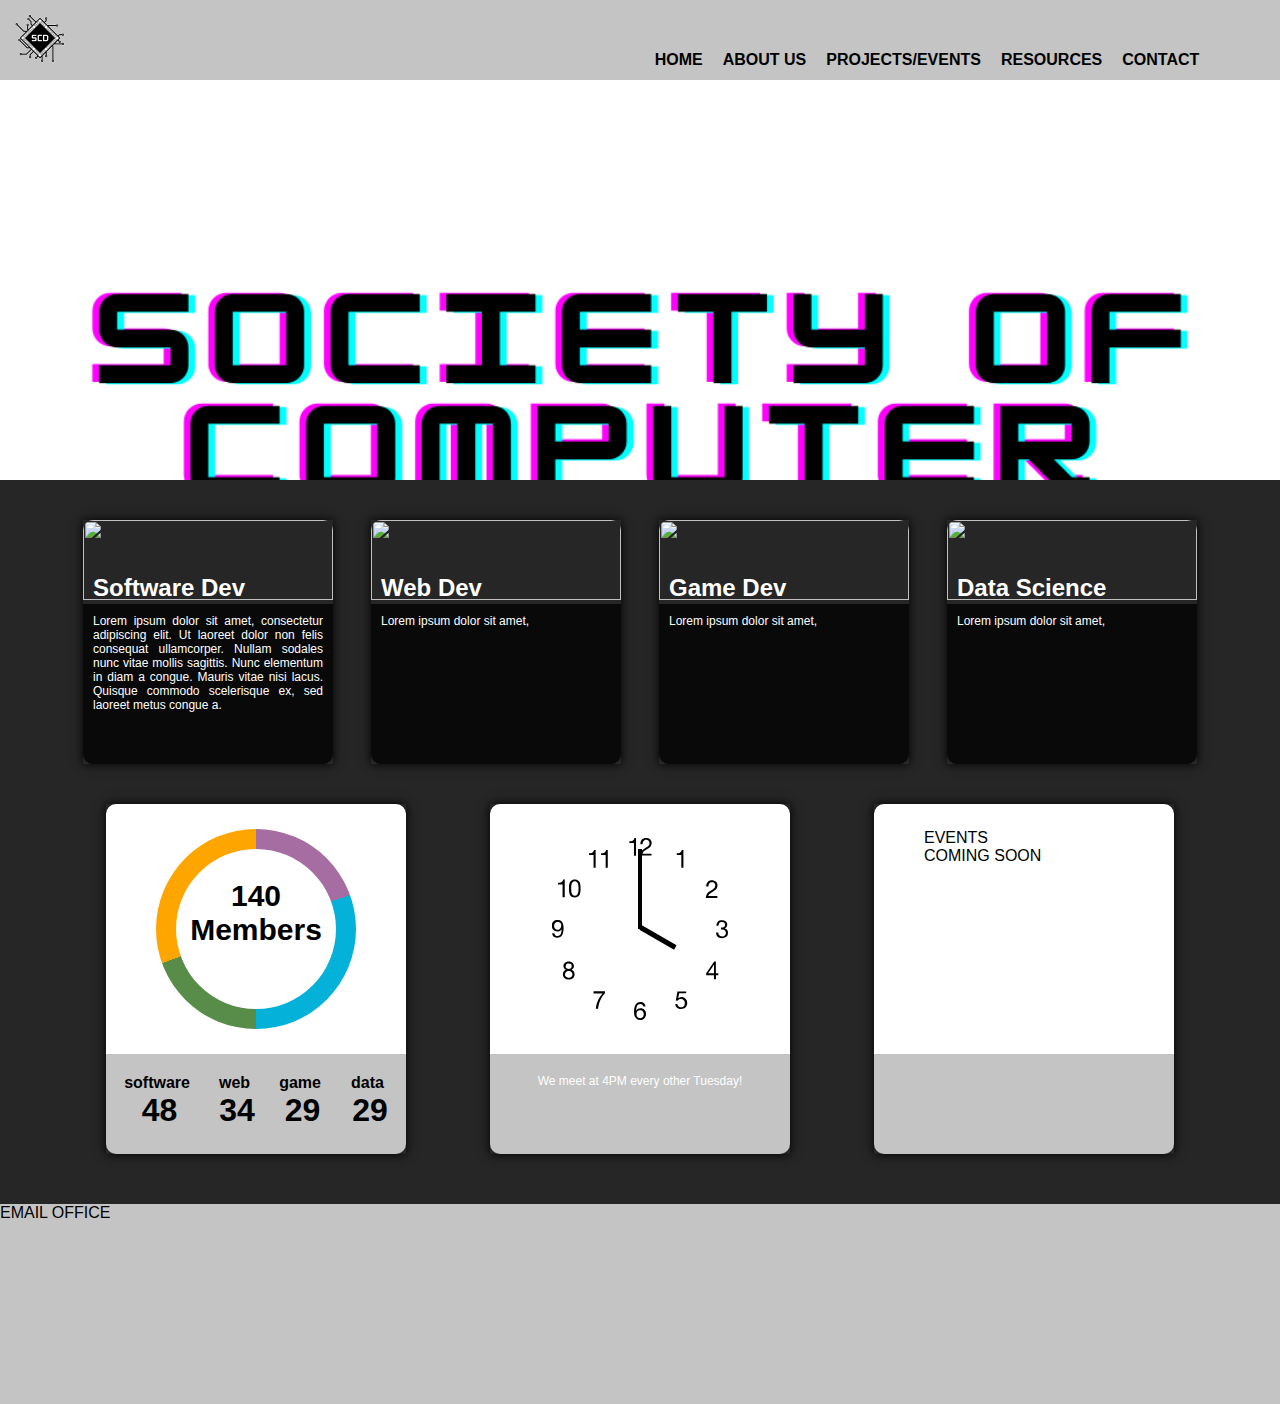
==== html/index.html @ 137231e8 "Folder Organization" ====
<!DOCTYPE html>
<html lang="en">
<head>
    <meta charset="UTF-8">
    <meta http-equiv="X-UA-Compatible" content="IE=edge">
    
    <link rel="icon" href="../images/SCD_Web_Icon.jpg" type="image/jpg">
    
    <meta name="viewport" content="width=device-width, initial-scale=1.0">
    <title>Society of Computer Developers</title>
    <link rel="stylesheet" href="../css/style.css">
   
</head>
<body>
    <div class="navbar">
        <a href="index.html" id="logo">
            <img class="logo" alt="SCD Logo" src="../images/SCD_Logo.png">
        </a>
        <nav>
            <ul class="menu">
                <div class="menu_item">
                    <li><a href="index.html" class="menu_link" id="home-page">HOME</a></li>
                </div>
                <div class="menu_item">
                    <li><a href="aboutUs.html" class="menu_link" id="about-page" >ABOUT US</a></li>
                </div>
                <div class="menu_item">
                    <li><a href="projects.html" class="menu_link" id="projects-page" >PROJECTS/EVENTS</a></li>
                </div>
                <div class="menu_item">
                    <li><a href="aboutUs.html" class="menu_link" id="about-page" >RESOURCES</a></li>
                </div>
                <div class="menu_item">
                    <li><a href="aboutUs.html" class="menu_link" id="about-page" >CONTACT</a></li>
                </div>
            </ul>
        </nav>
    </div>

    <div class="parallax"></div>
    

    <div class="container">

       
        <div class="info_tile">
            <img alt="" src="/images/software.jpg">
            <h2>Software Dev</h2>
            <div class="info_text">
                <p>Lorem ipsum dolor sit amet, consectetur adipiscing elit. Ut laoreet dolor non felis consequat ullamcorper. Nullam sodales nunc vitae mollis sagittis. Nunc elementum in diam a congue. Mauris vitae nisi lacus. Quisque commodo scelerisque ex, sed laoreet metus congue a.</p>
            </div>
        </div>
        <div class="info_tile">
            <img alt="" src="/images/software.jpg">
            <h2>Web Dev</h2>
            <div class="info_text">
                <p>Lorem ipsum dolor sit amet,</p>
            </div>
        </div>
        <div class="info_tile">
            <img alt="" src="/images/software.jpg">
            <h2>Game Dev</h2>
            <div class="info_text">
                <p>Lorem ipsum dolor sit amet,</p>
            </div>
        </div>
        <div class="info_tile">
            <img alt="" src="/images/software.jpg">
            <h2>Data Science</h2>
            <div class="info_text">
                <p>Lorem ipsum dolor sit amet,</p>
            </div>
        </div>
    </div>

    <div class="container">
        <div class="data_tile">
            <div class="data_body">
                <div class="piechart">
                    <div class="circle"> 140 Members</div>
                </div>
            </div>
            <div class="data_num">
                <div class="data_text" >
                    <h3>software</h3>
                    <h4>48</h4>
                </div>
                <div class="data_text" style="margin-left:8px;">
                    <h3>web</h3>
                    <h4>34</h4>
                </div>
                <div class="data_text" style="margin-left:8px;">
                    <h3>game</h3>
                    <h4>29</h4>
                </div>
                <div class="data_text" style="margin-left:10px;">
                    <h3>data</h3>
                    <h4>29</h4>
                </div>
            </div>
        </div>
        <div class="data_tile">
            <div class="data_body">
                <div class="clock">
                    <div class="hours-container">
                      <div class="hours"></div>
                    </div>
                    <div class="minutes-container">
                      <div class="minutes"></div>
                    </div>
                </div>
            </div>
            <div class="data_num">
                <p>We meet at 4PM every other Tuesday!</p>
            </div>
        </div>
        <div class="data_tile">
            <div class="data_body">
                EVENTS<br/>
                COMING SOON
            </div>
            <div class="data_num">
                
            </div>
        </div>
    </div>

    <div class="footer">
        <div class="footer_cont">
            EMAIL
            OFFICE
            
        </div>
    </div>
</body>
</html>
---- css/style.css ----
* {
    box-sizing: border-box;
    margin: 0;
    padding: 0;
    font-family: 'Kumbh Sans', sans-serif;
    scroll-behavior: smooth;
}

body {
    background-color: #262626;
}

.navbar {
    background-color: #c4c4c4;
    width: 100%;
    height: 80px;
    position: sticky;
    display: flex;
    align-items: center;
}

.parallax {
    /* The image used */
    background-image: url("/images/SCD_Writing_Logo.png");
  
    /* Set a specific height */
    min-height: 400px; 
  
    /* Create the parallax scrolling effect */
    background-attachment: fixed;
    background-position: center;
    background-repeat: no-repeat;
    background-size: cover;
  }

.menu {
    display: flex;
    align-items: center;
    list-style: none;
    width: 100%;
    margin-left: 100%;
    margin-top: 40px;
}

.logo {
    width: 50px;
    height: 50px;
    margin: 15px;
}
.menu_item {
    padding: 10px;
}

.menu_link {
    text-decoration: none;
    color: black;
    font-weight: bold;
}

.menu_link:hover {
    color: gray;
    transition: al 0.3s ease;
}

.footer {
    background-color: #c4c4c4;
    width: 100%;
    height: 200px;
    margin-top: 50px;
}

.container {
    width: 90%;
    margin: auto;
    display: flex;
    justify-content: space-around;
    margin-top: 40px;

}

.info_tile {
    margin: auto;
    box-shadow: 0 0 10px black;
}

.info_tile img {
    width: 250px;
    height: 80px;
    border-radius: 10px 10px 0px 0px;
    position: relative;
}

.container h2 {
    margin: -30px 0px 0px 10px;
    position: absolute;
    color: white;
}

.info_text {
    background-color: #090909;
    width: 250px;
    height: 160px;
    border-radius: 0px 0px 10px 10px;
    padding: 10px;
}

.container p {
    color: white;
    font-size: 12px;
    text-align: justify;
}

.data_tile {
    margin: auto;
    box-shadow: 0 0 10px black;
}

.data_body {
    background-color: white;
    width: 300px;
    height: 250px;
    border-radius: 10px 10px 0px 0px;
    padding: 25px 50px;
}

.data_num {
    background-color: #c4c4c4;
    width: 300px;
    height: 100px;
    border-radius: 0px 0px 10px 10px;
    padding: 10px;
    padding-top: 20px;
    display: flex;
    justify-content: space-around;
}

.piechart {
    display: block;
    position: absolute;
    width: 200px;
    height: 200px;
    border-radius: 50%;
    background-image: conic-gradient(
        #A66DA2 70deg, 
        #04B2D9 0 180deg,
        #588C49 0 250deg, 
        orange 0 );
}

.circle {
    display: block;
    position: absolute;
    width: 160px;
    height: 160px;
    border-radius: 50%;
    margin: 20px 20px;
    background-color: white;
    font-size: 30px;
    font-weight: bold;
    text-align: center;
    padding-top: 30px;
}

.data_text {
    text-align: center;
}
.data_text h3 {
    font-size: 16px;
}

.data_text h4 {
    font-size: 32px;
    color: black;
    margin: 0px;
    margin-left: 5px;
}

.clock {
    border-radius: 50%;
    background: #fff url(/images/ios_clock.svg) no-repeat center;
    background-size: 88%;
    width: 200px;
    height: 200px;
    position: relative;
  }

  .minutes-container, .hours-container {
    position: absolute;
    top: 0;
    right: 0;
    bottom: 0;
    left: 0;
  }

  .hours {
    background: #000;
    height: 2.5%;
    left: 48.75%;
    position: absolute;
    top: 53%;
    width: 20%;
    transform: rotate(30deg);
  }

  .minutes {
    background: #000;
    height: 40%;
    left: 49%;
    position: absolute;
    top: 10%;
    width: 2%;
  }
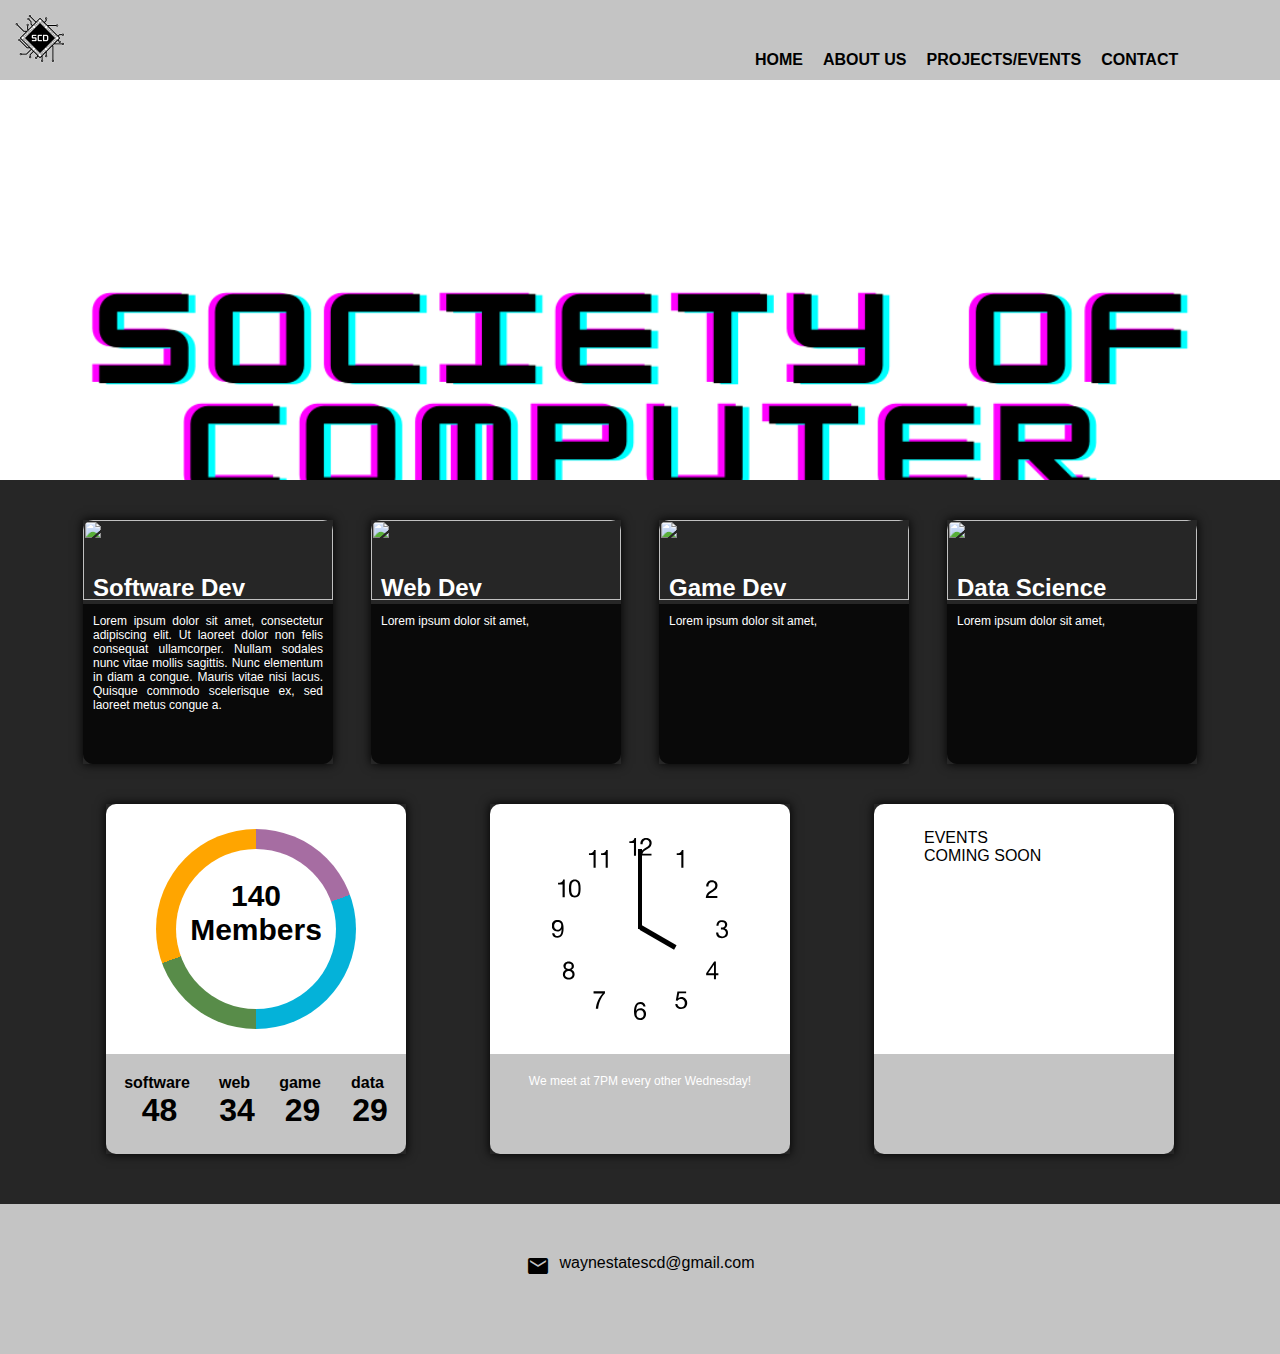
==== commit 82f68f08: "Edit" ====
--- a/html/index.html
+++ b/html/index.html
@@ -5,7 +5,7 @@
     <meta http-equiv="X-UA-Compatible" content="IE=edge">
     
     <link rel="icon" href="../images/SCD_Web_Icon.jpg" type="image/jpg">
-    
+    <link rel="stylesheet" href="https://fonts.googleapis.com/icon?family=Material+Icons">
     <meta name="viewport" content="width=device-width, initial-scale=1.0">
     <title>Society of Computer Developers</title>
     <link rel="stylesheet" href="../css/style.css">
@@ -28,10 +28,7 @@
                     <li><a href="projects.html" class="menu_link" id="projects-page" >PROJECTS/EVENTS</a></li>
                 </div>
                 <div class="menu_item">
-                    <li><a href="aboutUs.html" class="menu_link" id="about-page" >RESOURCES</a></li>
-                </div>
-                <div class="menu_item">
-                    <li><a href="aboutUs.html" class="menu_link" id="about-page" >CONTACT</a></li>
+                    <li><a href="contact.html" class="menu_link" id="about-page" >CONTACT</a></li>
                 </div>
             </ul>
         </nav>
@@ -111,7 +108,7 @@
                 </div>
             </div>
             <div class="data_num">
-                <p>We meet at 4PM every other Tuesday!</p>
+                <p>We meet at 7PM every other Wednesday!</p>
             </div>
         </div>
         <div class="data_tile">
@@ -127,8 +124,10 @@
 
     <div class="footer">
         <div class="footer_cont">
-            EMAIL
-            OFFICE
+            <div class="footer_row">
+                <i class="material-icons">mail</i>
+                <p>waynestatescd@gmail.com</p> 
+            </div>
             
         </div>
     </div>
--- a/css/style.css
+++ b/css/style.css
@@ -38,7 +38,7 @@
     align-items: center;
     list-style: none;
     width: 100%;
-    margin-left: 100%;
+    margin-left: 150%;
     margin-top: 40px;
 }
 
@@ -60,13 +60,6 @@
 .menu_link:hover {
     color: gray;
     transition: al 0.3s ease;
-}
-
-.footer {
-    background-color: #c4c4c4;
-    width: 100%;
-    height: 200px;
-    margin-top: 50px;
 }
 
 .container {
@@ -211,3 +204,24 @@
     width: 2%;
   }
 
+  .footer {
+    background-color: #c4c4c4;
+    width: 100%;
+    height: 150px;
+    margin-top: 50px;
+    display: flex;
+      justify-content: space-around;
+    }
+
+
+  .footer_row {
+      display: flex;
+      justify-content: space-around;
+  }
+  .footer_cont {
+      margin: 50px;
+  }
+
+  .footer_cont p {
+      margin-left: 10px;
+  }
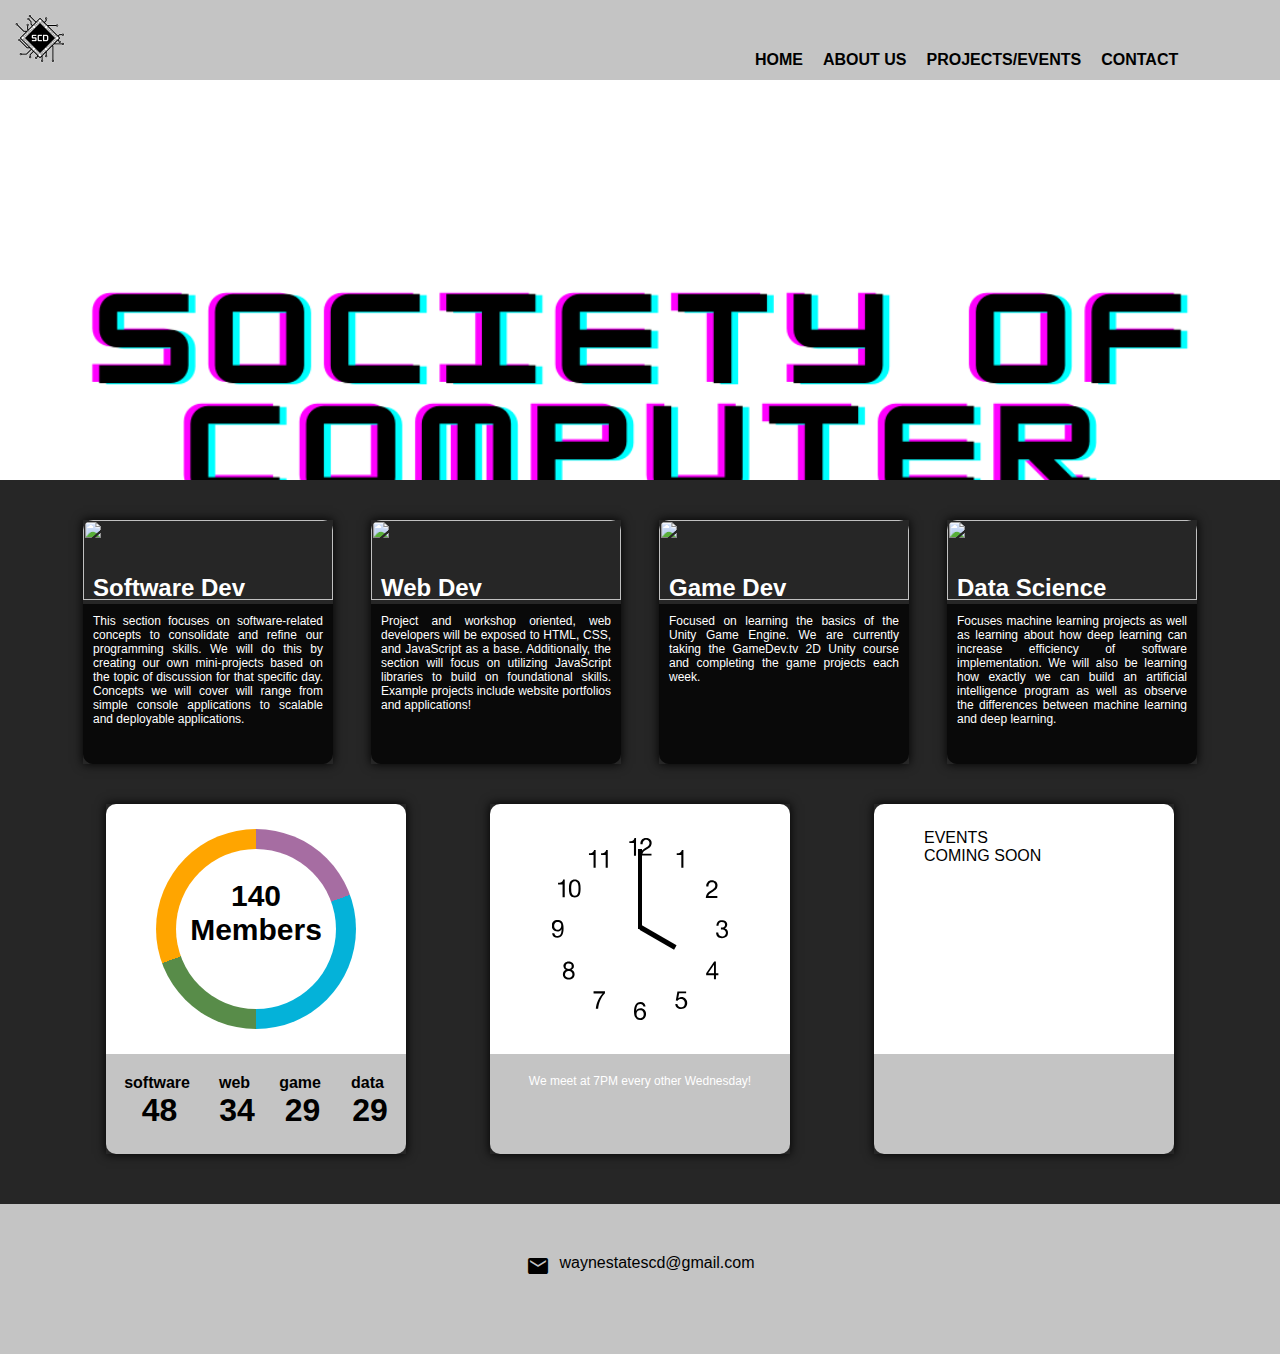
==== commit 38a5a230: "Edit" ====
--- a/html/index.html
+++ b/html/index.html
@@ -44,28 +44,28 @@
             <img alt="" src="/images/software.jpg">
             <h2>Software Dev</h2>
             <div class="info_text">
-                <p>Lorem ipsum dolor sit amet, consectetur adipiscing elit. Ut laoreet dolor non felis consequat ullamcorper. Nullam sodales nunc vitae mollis sagittis. Nunc elementum in diam a congue. Mauris vitae nisi lacus. Quisque commodo scelerisque ex, sed laoreet metus congue a.</p>
+                <p>This section focuses on software-related concepts to consolidate and refine our programming skills. We will do this by creating our own mini-projects based on the topic of discussion for that specific day. Concepts we will cover will range from simple console applications to scalable and deployable applications.</p>
             </div>
         </div>
         <div class="info_tile">
             <img alt="" src="/images/software.jpg">
             <h2>Web Dev</h2>
             <div class="info_text">
-                <p>Lorem ipsum dolor sit amet,</p>
+                <p>Project and workshop oriented, web developers will be exposed to HTML, CSS, and JavaScript as a base. Additionally, the section will focus on utilizing JavaScript libraries to build on foundational skills. Example projects include website portfolios and applications!</p>
             </div>
         </div>
         <div class="info_tile">
             <img alt="" src="/images/software.jpg">
             <h2>Game Dev</h2>
             <div class="info_text">
-                <p>Lorem ipsum dolor sit amet,</p>
+                <p>Focused on learning the basics of the Unity Game Engine. We are currently taking the GameDev.tv 2D Unity course and completing the game projects each week.</p>
             </div>
         </div>
         <div class="info_tile">
             <img alt="" src="/images/software.jpg">
             <h2>Data Science</h2>
             <div class="info_text">
-                <p>Lorem ipsum dolor sit amet,</p>
+                <p>Focuses machine learning projects as well as learning about how deep learning can increase efficiency of software implementation. We will also be learning how exactly we can build an artificial intelligence program as well as observe the differences between machine learning and deep learning.</p>
             </div>
         </div>
     </div>
